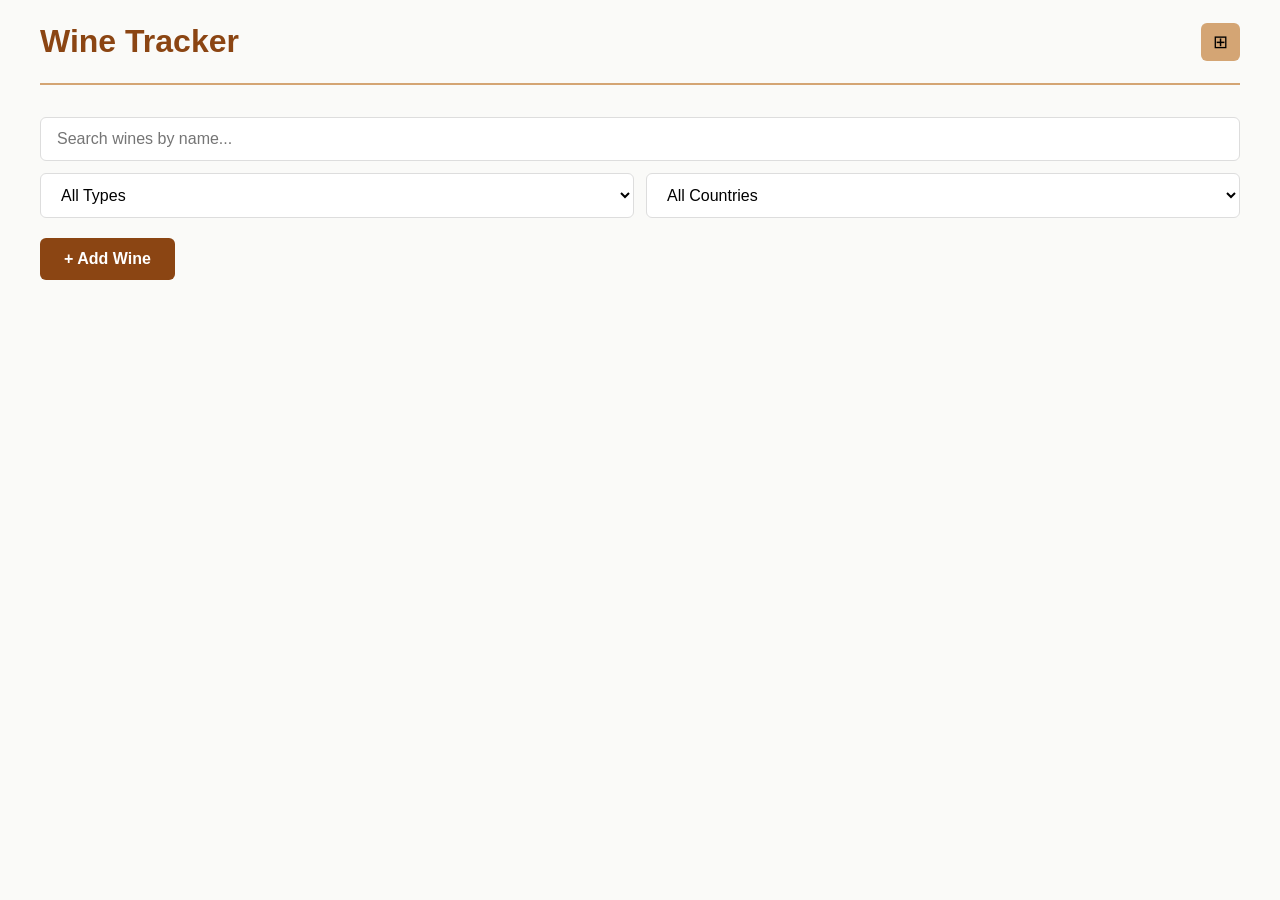
==== index.html @ 58db728c "Add files via upload" ====
<!DOCTYPE html>
<html lang="en">
<head>
    <meta charset="UTF-8">
    <meta name="viewport" content="width=device-width, initial-scale=1.0">
    <title>Wine Tracker</title>
    <link rel="stylesheet" href="style.css">
</head>
<body>
    <div class="container">
        <!-- Header -->
        <header class="header">
            <h1>Wine Tracker</h1>
            <button id="toggleViewBtn" class="toggle-view-btn" title="Toggle between list and grid view">
                <span class="view-icon">⊞</span>
            </button>
        </header>

        <!-- Filters and Search -->
        <div class="controls-section">
            <input 
                type="text" 
                id="searchInput" 
                class="search-box" 
                placeholder="Search wines by name..."
            >
            
            <div class="filter-group">
                <select id="typeFilter" class="filter-select">
                    <option value="">All Types</option>
                </select>
                
                <select id="countryFilter" class="filter-select">
                    <option value="">All Countries</option>
                </select>
            </div>
        </div>

        <!-- Add Wine Button -->
        <button id="addWineBtn" class="add-wine-btn">+ Add Wine</button>

        <!-- Wine List/Grid -->
        <div id="wineContainer" class="wine-list">
            <!-- Wines will be inserted here -->
        </div>

        <!-- Empty State -->
        <div id="emptyState" class="empty-state" style="display: none;">
            <p>No wines yet. Start by adding one!</p>
        </div>
    </div>

    <!-- Modal: Add/Edit Wine -->
    <div id="wineModal" class="modal" style="display: none;">
        <div class="modal-content">
            <button class="modal-close" id="modalCloseBtn">&times;</button>
            
            <h2 id="modalTitle">Add Wine</h2>

            <form id="wineForm">
                <!-- Wine Name -->
                <div class="form-group">
                    <label for="wineName">Wine Name *</label>
                    <input type="text" id="wineName" required placeholder="e.g., Côtes de Nuits 2019">
                </div>

                <!-- Wine Type -->
                <div class="form-group">
                    <label for="wineType">Type *</label>
                    <div class="type-input-group">
                        <select id="wineType" required>
                            <option value="">Select type...</option>
                        </select>
                        <button type="button" id="addNewTypeBtn" class="add-type-btn" title="Add new wine type">+</button>
                    </div>
                    <input 
                        type="text" 
                        id="newTypeInput" 
                        class="new-type-input" 
                        placeholder="New type name"
                        style="display: none;"
                    >
                </div>

                <!-- Country -->
                <div class="form-group">
                    <label for="wineCountry">Country *</label>
                    <input type="text" id="wineCountry" required placeholder="e.g., France">
                </div>

                <!-- Region -->
                <div class="form-group">
                    <label for="wineRegion">Region</label>
                    <input type="text" id="wineRegion" placeholder="e.g., Burgundy">
                </div>

                <!-- Notes -->
                <div class="form-group">
                    <label for="wineNotes">Notes</label>
                    <textarea id="wineNotes" placeholder="Tasting notes, impressions, etc."></textarea>
                </div>

                <!-- Photo -->
                <div class="form-group">
                    <label for="winePhoto">Photo</label>
                    <input type="file" id="winePhoto" accept="image/jpeg,image/png">
                    <small>JPEG or PNG, optional</small>
                    <div id="photoPreview" style="display: none; margin-top: 10px;">
                        <img id="previewImg" src="" alt="Preview" style="max-width: 150px; border-radius: 4px;">
                    </div>
                </div>

                <!-- Form Buttons -->
                <div class="form-buttons">
                    <button type="submit" class="btn btn-primary">Save Wine</button>
                    <button type="button" id="deleteWineBtn" class="btn btn-danger" style="display: none;">Delete Wine</button>
                </div>
            </form>
        </div>
    </div>

    <!-- Modal: Wine Details -->
    <div id="detailModal" class="modal" style="display: none;">
        <div class="modal-content modal-detail">
            <button class="modal-close" id="detailCloseBtn">&times;</button>
            
            <div id="detailContent">
                <!-- Details will be inserted here -->
            </div>

            <div class="detail-buttons">
                <button id="editWineBtn" class="btn btn-primary">Edit</button>
                <button id="closeDetailBtn" class="btn btn-secondary">Close</button>
            </div>
        </div>
    </div>

    <script src="app.js"></script>
</body>
</html>
---- style.css ----
/* Root colours and variables */
:root {
    --primary: #8b4513;
    --primary-dark: #6b3410;
    --accent: #d4a574;
    --accent-light: #f5e6d3;
    --text-dark: #2c2c2c;
    --text-light: #666666;
    --border: #ddd;
    --error: #c0392b;
    --success: #27ae60;
    --neutral: #f9f9f9;
    --white: #ffffff;
}

* {
    margin: 0;
    padding: 0;
    box-sizing: border-box;
}

html, body {
    font-family: -apple-system, BlinkMacSystemFont, 'Segoe UI', Roboto, Oxygen, Ubuntu, Cantarell, sans-serif;
    background-color: #fafaf8;
    color: var(--text-dark);
    line-height: 1.6;
}

body {
    padding: 16px;
}

/* Container */
.container {
    max-width: 1200px;
    margin: 0 auto;
}

/* Header */
.header {
    display: flex;
    justify-content: space-between;
    align-items: center;
    margin-bottom: 32px;
    padding-bottom: 16px;
    border-bottom: 2px solid var(--accent);
}

.header h1 {
    font-size: 32px;
    font-weight: 600;
    color: var(--primary);
}

.toggle-view-btn {
    background: var(--accent);
    border: none;
    padding: 8px 12px;
    border-radius: 6px;
    cursor: pointer;
    font-size: 18px;
    transition: background-color 0.2s;
}

.toggle-view-btn:hover {
    background: var(--primary);
    color: var(--white);
}

/* Controls Section */
.controls-section {
    display: flex;
    flex-direction: column;
    gap: 12px;
    margin-bottom: 20px;
}

.search-box {
    padding: 12px 16px;
    border: 1px solid var(--border);
    border-radius: 6px;
    font-size: 16px;
    transition: border-color 0.2s;
}

.search-box:focus {
    outline: none;
    border-color: var(--primary);
    box-shadow: 0 0 0 3px rgba(139, 69, 19, 0.1);
}

.filter-group {
    display: flex;
    gap: 12px;
}

.filter-select {
    flex: 1;
    padding: 12px 16px;
    border: 1px solid var(--border);
    border-radius: 6px;
    font-size: 16px;
    background-color: var(--white);
    cursor: pointer;
    transition: border-color 0.2s;
}

.filter-select:focus {
    outline: none;
    border-color: var(--primary);
    box-shadow: 0 0 0 3px rgba(139, 69, 19, 0.1);
}

/* Add Wine Button */
.add-wine-btn {
    align-self: flex-start;
    padding: 12px 24px;
    background: var(--primary);
    color: var(--white);
    border: none;
    border-radius: 6px;
    font-size: 16px;
    font-weight: 600;
    cursor: pointer;
    transition: background-color 0.2s;
    margin-bottom: 20px;
}

.add-wine-btn:hover {
    background: var(--primary-dark);
}

.add-wine-btn:active {
    transform: scale(0.98);
}

/* Wine Container */
.wine-list {
    display: flex;
    flex-direction: column;
    gap: 12px;
}

.wine-list.grid-view {
    display: grid;
    grid-template-columns: repeat(auto-fill, minmax(250px, 1fr));
    gap: 16px;
}

/* Wine Card */
.wine-card {
    padding: 16px;
    background: var(--white);
    border: 1px solid var(--border);
    border-radius: 8px;
    cursor: pointer;
    transition: all 0.2s;
    display: flex;
    align-items: center;
    gap: 16px;
}

.wine-list.grid-view .wine-card {
    flex-direction: column;
    align-items: flex-start;
}

.wine-card:hover {
    border-color: var(--primary);
    box-shadow: 0 2px 8px rgba(139, 69, 19, 0.12);
}

.wine-card:active {
    transform: scale(0.99);
}

.wine-photo {
    width: 60px;
    height: 60px;
    border-radius: 4px;
    object-fit: cover;
    background: var(--accent-light);
}

.wine-list.grid-view .wine-photo {
    width: 100%;
    height: 140px;
}

.wine-placeholder {
    width: 60px;
    height: 60px;
    background: var(--accent-light);
    border-radius: 4px;
    display: flex;
    align-items: center;
    justify-content: center;
    font-size: 28px;
    color: var(--accent);
}

.wine-list.grid-view .wine-placeholder {
    width: 100%;
    height: 140px;
    font-size: 48px;
}

.wine-info {
    flex: 1;
}

.wine-list.grid-view .wine-info {
    width: 100%;
}

.wine-name {
    font-size: 18px;
    font-weight: 600;
    color: var(--primary);
    margin-bottom: 4px;
}

.wine-list.grid-view .wine-name {
    font-size: 16px;
}

.wine-meta {
    display: flex;
    gap: 8px;
    flex-wrap: wrap;
    font-size: 14px;
    color: var(--text-light);
}

.wine-badge {
    background: var(--accent-light);
    padding: 4px 8px;
    border-radius: 4px;
    font-weight: 500;
}

/* Empty State */
.empty-state {
    text-align: center;
    padding: 48px 16px;
    color: var(--text-light);
    font-size: 18px;
}

/* Modal */
.modal {
    position: fixed;
    top: 0;
    left: 0;
    right: 0;
    bottom: 0;
    background: rgba(0, 0, 0, 0.5);
    display: flex;
    align-items: flex-start;
    justify-content: center;
    padding: 16px;
    z-index: 1000;
    overflow-y: auto;
}

.modal-content {
    background: var(--white);
    border-radius: 8px;
    padding: 32px;
    width: 100%;
    max-width: 500px;
    margin-top: 20px;
    position: relative;
}

.modal-detail {
    max-width: 600px;
}

.modal-close {
    position: absolute;
    top: 12px;
    right: 12px;
    background: none;
    border: none;
    font-size: 28px;
    cursor: pointer;
    color: var(--text-light);
    padding: 4px 8px;
    transition: color 0.2s;
}

.modal-close:hover {
    color: var(--text-dark);
}

.modal h2 {
    margin-bottom: 24px;
    color: var(--primary);
}

/* Form */
.form-group {
    margin-bottom: 20px;
}

.form-group label {
    display: block;
    margin-bottom: 8px;
    font-weight: 600;
    color: var(--text-dark);
}

.form-group input,
.form-group textarea,
.form-group select {
    width: 100%;
    padding: 12px;
    border: 1px solid var(--border);
    border-radius: 6px;
    font-size: 16px;
    font-family: inherit;
    transition: border-color 0.2s;
}

.form-group input:focus,
.form-group textarea:focus,
.form-group select:focus {
    outline: none;
    border-color: var(--primary);
    box-shadow: 0 0 0 3px rgba(139, 69, 19, 0.1);
}

.form-group textarea {
    min-height: 100px;
    resize: vertical;
}

.form-group small {
    display: block;
    margin-top: 6px;
    color: var(--text-light);
    font-size: 14px;
}

.type-input-group {
    display: flex;
    gap: 8px;
}

.type-input-group select {
    flex: 1;
}

.add-type-btn {
    padding: 12px 16px;
    background: var(--accent);
    border: 1px solid var(--border);
    border-radius: 6px;
    cursor: pointer;
    font-weight: 600;
    color: var(--primary);
    transition: background-color 0.2s;
}

.add-type-btn:hover {
    background: var(--accent-light);
}

.new-type-input {
    margin-top: 8px;
}

/* Form Buttons */
.form-buttons {
    display: flex;
    gap: 12px;
    margin-top: 32px;
}

.detail-buttons {
    display: flex;
    gap: 12px;
    margin-top: 24px;
}

.btn {
    padding: 12px 24px;
    border: none;
    border-radius: 6px;
    font-size: 16px;
    font-weight: 600;
    cursor: pointer;
    transition: all 0.2s;
    flex: 1;
}

.btn-primary {
    background: var(--primary);
    color: var(--white);
}

.btn-primary:hover {
    background: var(--primary-dark);
}

.btn-primary:active {
    transform: scale(0.98);
}

.btn-secondary {
    background: var(--neutral);
    color: var(--text-dark);
    border: 1px solid var(--border);
}

.btn-secondary:hover {
    background: var(--border);
}

.btn-danger {
    background: var(--error);
    color: var(--white);
    flex: auto;
}

.btn-danger:hover {
    background: #a0291f;
}

/* Detail View */
.detail-section {
    margin-bottom: 24px;
}

.detail-label {
    font-size: 14px;
    color: var(--text-light);
    text-transform: uppercase;
    letter-spacing: 0.5px;
    margin-bottom: 6px;
}

.detail-value {
    font-size: 18px;
    font-weight: 500;
    color: var(--text-dark);
}

.detail-photo {
    width: 100%;
    max-height: 300px;
    border-radius: 8px;
    object-fit: cover;
    margin-bottom: 24px;
    background: var(--accent-light);
}

.detail-placeholder {
    width: 100%;
    height: 200px;
    background: var(--accent-light);
    border-radius: 8px;
    display: flex;
    align-items: center;
    justify-content: center;
    font-size: 64px;
    color: var(--accent);
    margin-bottom: 24px;
}

/* Responsive */
@media (max-width: 768px) {
    .header h1 {
        font-size: 24px;
    }

    .filter-group {
        flex-direction: column;
    }

    .wine-list.grid-view {
        grid-template-columns: repeat(auto-fill, minmax(160px, 1fr));
    }

    .modal-content {
        padding: 24px;
    }

    .form-buttons {
        flex-direction: column;
    }

    .detail-buttons {
        flex-direction: column;
    }
}

@media (max-width: 480px) {
    body {
        padding: 12px;
    }

    .header {
        margin-bottom: 20px;
    }

    .header h1 {
        font-size: 20px;
    }

    .modal-content {
        max-width: 100%;
        padding: 20px;
    }

    .wine-list.grid-view {
        grid-template-columns: repeat(auto-fill, minmax(140px, 1fr));
    }

    .wine-name {
        font-size: 16px;
    }
}
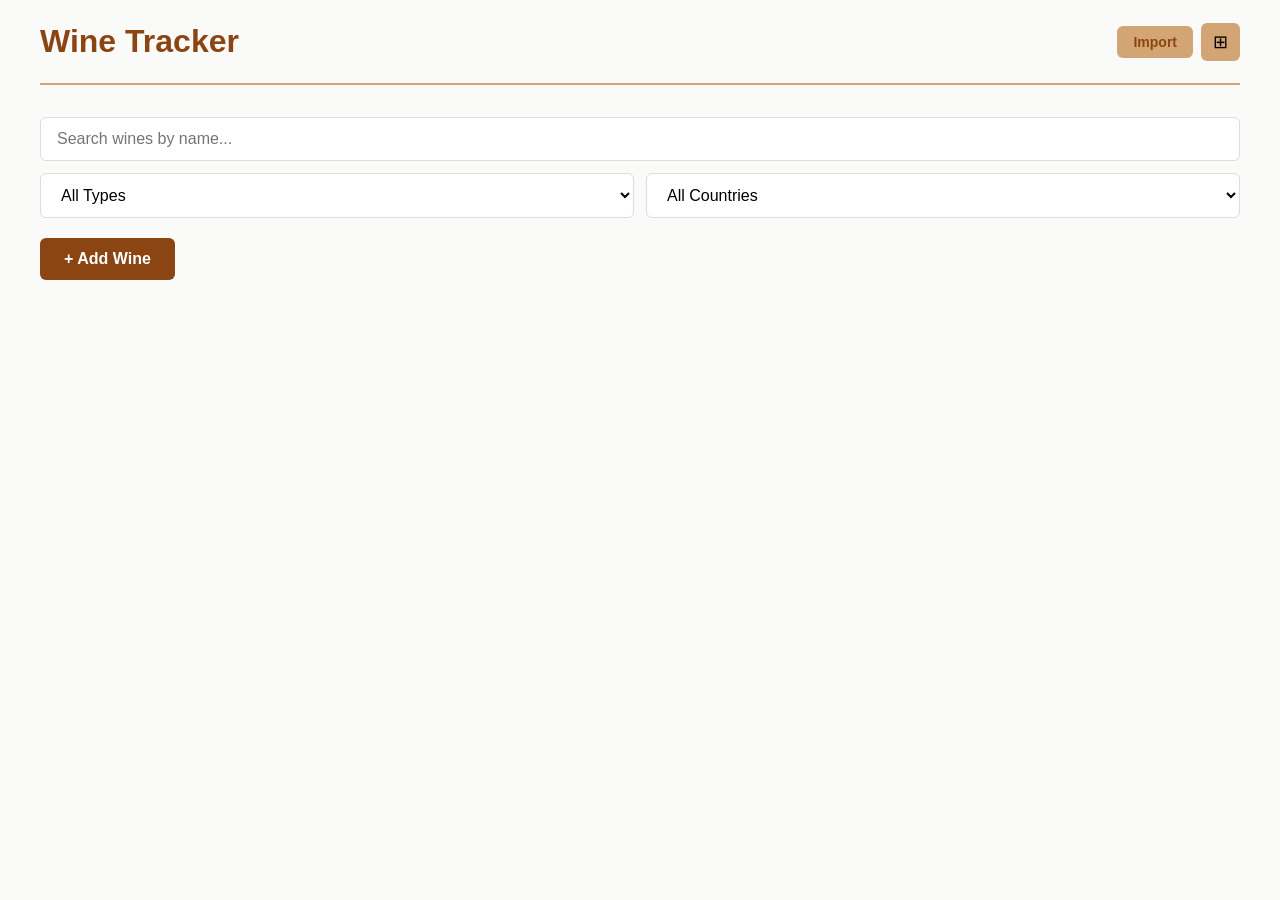
==== commit 844610c6: "Add files via upload" ====
--- a/index.html
+++ b/index.html
@@ -11,9 +11,12 @@
         <!-- Header -->
         <header class="header">
             <h1>Wine Tracker</h1>
-            <button id="toggleViewBtn" class="toggle-view-btn" title="Toggle between list and grid view">
-                <span class="view-icon">⊞</span>
-            </button>
+            <div class="header-buttons">
+                <button id="bulkImportBtn" class="header-btn" title="Bulk import wines">Import</button>
+                <button id="toggleViewBtn" class="toggle-view-btn" title="Toggle between list and grid view">
+                    <span class="view-icon">⊞</span>
+                </button>
+            </div>
         </header>
 
         <!-- Filters and Search -->
@@ -68,7 +71,7 @@
                 <div class="form-group">
                     <label for="wineType">Type *</label>
                     <div class="type-input-group">
-                        <select id="wineType" required>
+                        <select id="wineType">
                             <option value="">Select type...</option>
                         </select>
                         <button type="button" id="addNewTypeBtn" class="add-type-btn" title="Add new wine type">+</button>
@@ -84,8 +87,8 @@
 
                 <!-- Country -->
                 <div class="form-group">
-                    <label for="wineCountry">Country *</label>
-                    <input type="text" id="wineCountry" required placeholder="e.g., France">
+                    <label for="wineCountry">Country</label>
+                    <input type="text" id="wineCountry" placeholder="e.g., France">
                 </div>
 
                 <!-- Region -->
@@ -135,6 +138,38 @@
         </div>
     </div>
 
+    <!-- Modal: Bulk Import -->
+    <div id="bulkImportModal" class="modal" style="display: none;">
+        <div class="modal-content">
+            <button class="modal-close" id="bulkImportCloseBtn">&times;</button>
+            
+            <h2>Bulk Import Wines</h2>
+
+            <div id="bulkStep1" class="bulk-step">
+                <p class="bulk-instructions">Paste your wines below, one per line in this format:</p>
+                <code class="bulk-example">Wine Name | Type | Country | Region (optional)</code>
+                
+                <textarea id="bulkInput" class="bulk-textarea" placeholder="Chateau Bel Air | Red - Medium | France | Bordeaux&#10;Penfolds Koonuga Hill | Cabernet Sauvignon | Australia"></textarea>
+
+                <div class="form-buttons">
+                    <button type="button" id="bulkParseBtn" class="btn btn-primary">Preview</button>
+                </div>
+            </div>
+
+            <div id="bulkStep2" class="bulk-step" style="display: none;">
+                <p class="bulk-instructions"><strong id="bulkWineCount">0</strong> wines ready to import:</p>
+                <div class="bulk-preview" id="bulkPreview"></div>
+
+                <div class="form-buttons">
+                    <button type="button" id="bulkBackBtn" class="btn btn-secondary">Back</button>
+                    <button type="button" id="bulkImportConfirmBtn" class="btn btn-primary">Import All</button>
+                </div>
+            </div>
+
+            <div id="bulkStatus" class="bulk-status" style="display: none;"></div>
+        </div>
+    </div>
+
     <script src="app.js"></script>
 </body>
 </html>
--- a/style.css
+++ b/style.css
@@ -52,6 +52,29 @@
     color: var(--primary);
 }
 
+.header-buttons {
+    display: flex;
+    gap: 8px;
+    align-items: center;
+}
+
+.header-btn {
+    background: var(--accent);
+    border: none;
+    padding: 8px 16px;
+    border-radius: 6px;
+    cursor: pointer;
+    font-size: 14px;
+    font-weight: 600;
+    color: var(--primary);
+    transition: background-color 0.2s;
+}
+
+.header-btn:hover {
+    background: var(--primary);
+    color: var(--white);
+}
+
 .toggle-view-btn {
     background: var(--accent);
     border: none;
@@ -522,3 +545,96 @@
         font-size: 16px;
     }
 }
+
+/* Bulk Import Styles */
+.bulk-step {
+    margin-bottom: 20px;
+}
+
+.bulk-instructions {
+    margin-bottom: 12px;
+    color: var(--text-light);
+    font-size: 14px;
+}
+
+.bulk-example {
+    display: block;
+    background: var(--neutral);
+    padding: 8px 12px;
+    border-radius: 4px;
+    font-size: 12px;
+    margin-bottom: 16px;
+    color: var(--text-dark);
+    overflow-x: auto;
+}
+
+.bulk-textarea {
+    width: 100%;
+    padding: 12px;
+    border: 1px solid var(--border);
+    border-radius: 6px;
+    font-family: monospace;
+    font-size: 13px;
+    min-height: 150px;
+    margin-bottom: 16px;
+}
+
+.bulk-textarea:focus {
+    outline: none;
+    border-color: var(--primary);
+    box-shadow: 0 0 0 3px rgba(139, 69, 19, 0.1);
+}
+
+.bulk-preview {
+    background: var(--neutral);
+    border-radius: 6px;
+    max-height: 300px;
+    overflow-y: auto;
+    margin-bottom: 16px;
+}
+
+.bulk-preview-item {
+    padding: 12px;
+    border-bottom: 1px solid var(--border);
+    font-size: 14px;
+}
+
+.bulk-preview-item:last-child {
+    border-bottom: none;
+}
+
+.bulk-preview-item strong {
+    display: block;
+    color: var(--primary);
+    font-weight: 600;
+    margin-bottom: 4px;
+}
+
+.bulk-preview-item small {
+    color: var(--text-light);
+    display: block;
+}
+
+.bulk-status {
+    padding: 16px;
+    border-radius: 6px;
+    margin-top: 16px;
+}
+
+.bulk-status.success {
+    background: #d4edda;
+    border: 1px solid #c3e6cb;
+    color: #155724;
+}
+
+.bulk-status.error {
+    background: #f8d7da;
+    border: 1px solid #f5c6cb;
+    color: #721c24;
+}
+
+.bulk-status.loading {
+    background: #d1ecf1;
+    border: 1px solid #bee5eb;
+    color: #0c5460;
+}
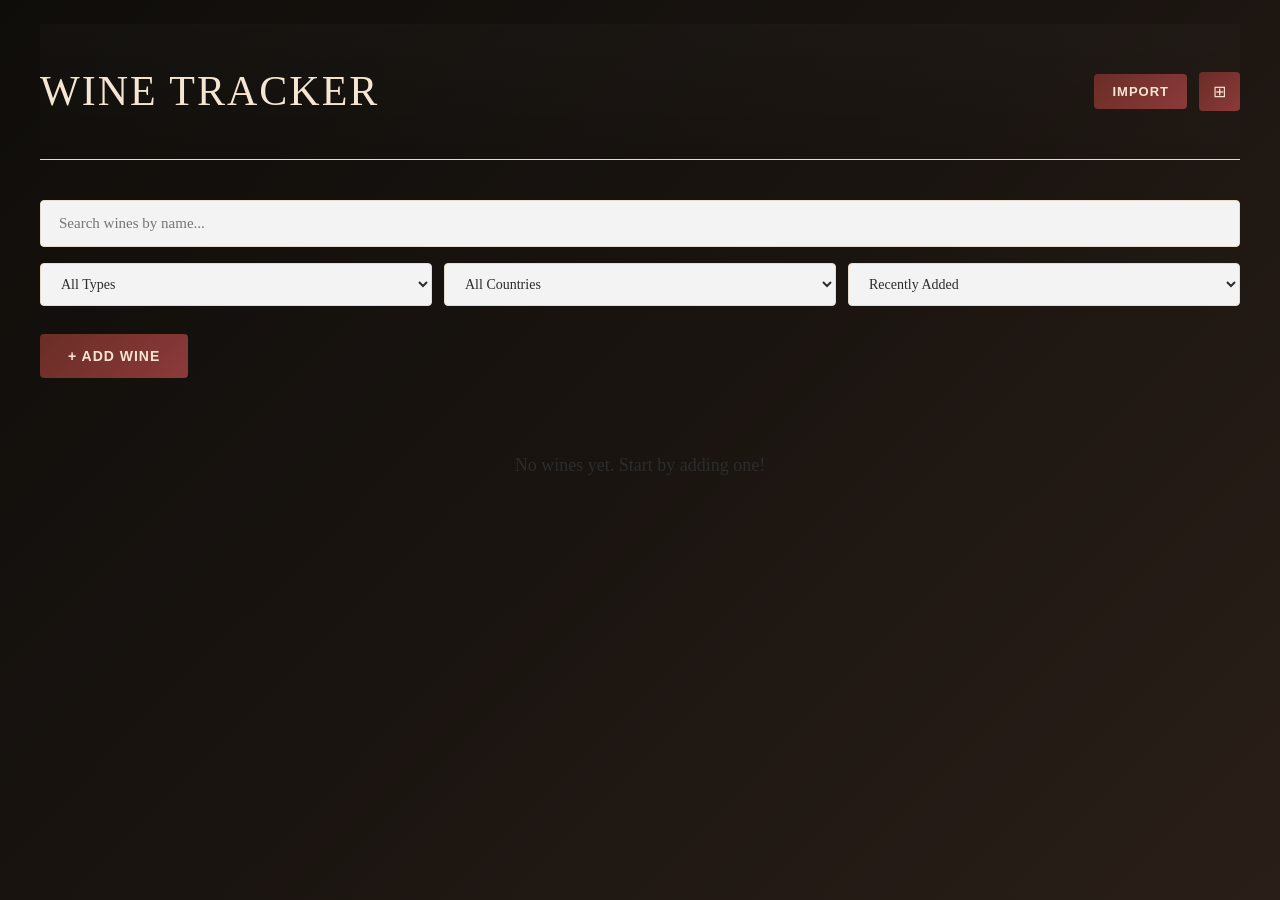
==== commit f4194179: "2.0" ====
--- a/index.html
+++ b/index.html
@@ -35,6 +35,13 @@
                 
                 <select id="countryFilter" class="filter-select">
                     <option value="">All Countries</option>
+                </select>
+
+                <select id="sortFilter" class="sort-select">
+                    <option value="date-newest">Recently Added</option>
+                    <option value="date-oldest">Oldest First</option>
+                    <option value="alpha-az">Name (A–Z)</option>
+                    <option value="alpha-za">Name (Z–A)</option>
                 </select>
             </div>
         </div>
--- a/style.css
+++ b/style.css
@@ -1,16 +1,15 @@
 /* Root colours and variables */
 :root {
-    --primary: #8b4513;
-    --primary-dark: #6b3410;
-    --accent: #d4a574;
-    --accent-light: #f5e6d3;
-    --text-dark: #2c2c2c;
-    --text-light: #666666;
-    --border: #ddd;
+    --wine: #6B2D26;
+    --wine-light: #8B3A3A;
+    --gold: #D4A574;
+    --cream: #F5E6D3;
+    --dark-bg: #1a1410;
+    --text-primary: #2c2c2c;
+    --text-secondary: #666666;
+    --border-subtle: #E8DCC8;
     --error: #c0392b;
     --success: #27ae60;
-    --neutral: #f9f9f9;
-    --white: #ffffff;
 }
 
 * {
@@ -20,14 +19,15 @@
 }
 
 html, body {
-    font-family: -apple-system, BlinkMacSystemFont, 'Segoe UI', Roboto, Oxygen, Ubuntu, Cantarell, sans-serif;
-    background-color: #fafaf8;
-    color: var(--text-dark);
-    line-height: 1.6;
+    font-family: 'Georgia', 'Garamond', serif;
+    background: linear-gradient(135deg, #0f0d0a 0%, #1a1410 50%, #2a1f18 100%);
+    color: var(--text-primary);
+    line-height: 1.7;
+    min-height: 100vh;
 }
 
 body {
-    padding: 16px;
+    padding: 24px;
 }
 
 /* Container */
@@ -41,120 +41,137 @@
     display: flex;
     justify-content: space-between;
     align-items: center;
-    margin-bottom: 32px;
-    padding-bottom: 16px;
-    border-bottom: 2px solid var(--accent);
+    margin-bottom: 40px;
+    padding: 32px 0;
+    border-bottom: 1px solid var(--border-subtle);
+    background: linear-gradient(to bottom, rgba(255,255,255,0.02), transparent);
 }
 
 .header h1 {
-    font-size: 32px;
+    font-size: 42px;
+    font-weight: 300;
+    letter-spacing: 2px;
+    color: var(--cream);
+    text-transform: uppercase;
+}
+
+.header-buttons {
+    display: flex;
+    gap: 12px;
+    align-items: center;
+}
+
+.header-btn {
+    background: linear-gradient(135deg, var(--wine) 0%, var(--wine-light) 100%);
+    border: none;
+    padding: 10px 18px;
+    border-radius: 4px;
+    cursor: pointer;
+    font-size: 13px;
     font-weight: 600;
-    color: var(--primary);
-}
-
-.header-buttons {
-    display: flex;
-    gap: 8px;
-    align-items: center;
-}
-
-.header-btn {
-    background: var(--accent);
+    text-transform: uppercase;
+    letter-spacing: 1px;
+    color: var(--cream);
+    transition: all 0.3s ease;
+}
+
+.header-btn:hover {
+    transform: translateY(-2px);
+    box-shadow: 0 8px 20px rgba(107, 45, 38, 0.3);
+}
+
+.toggle-view-btn {
+    background: linear-gradient(135deg, var(--wine) 0%, var(--wine-light) 100%);
     border: none;
-    padding: 8px 16px;
-    border-radius: 6px;
-    cursor: pointer;
-    font-size: 14px;
-    font-weight: 600;
-    color: var(--primary);
-    transition: background-color 0.2s;
-}
-
-.header-btn:hover {
-    background: var(--primary);
-    color: var(--white);
-}
-
-.toggle-view-btn {
-    background: var(--accent);
-    border: none;
-    padding: 8px 12px;
-    border-radius: 6px;
-    cursor: pointer;
-    font-size: 18px;
-    transition: background-color 0.2s;
+    padding: 10px 14px;
+    border-radius: 4px;
+    cursor: pointer;
+    font-size: 16px;
+    transition: all 0.3s ease;
+    color: var(--cream);
 }
 
 .toggle-view-btn:hover {
-    background: var(--primary);
-    color: var(--white);
+    transform: translateY(-2px);
+    box-shadow: 0 8px 20px rgba(107, 45, 38, 0.3);
 }
 
 /* Controls Section */
 .controls-section {
     display: flex;
     flex-direction: column;
-    gap: 12px;
-    margin-bottom: 20px;
+    gap: 16px;
+    margin-bottom: 28px;
 }
 
 .search-box {
-    padding: 12px 16px;
-    border: 1px solid var(--border);
-    border-radius: 6px;
-    font-size: 16px;
-    transition: border-color 0.2s;
+    padding: 14px 18px;
+    border: 1px solid var(--border-subtle);
+    border-radius: 4px;
+    font-size: 15px;
+    font-family: 'Georgia', serif;
+    background: rgba(255, 255, 255, 0.95);
+    transition: all 0.3s ease;
 }
 
 .search-box:focus {
     outline: none;
-    border-color: var(--primary);
-    box-shadow: 0 0 0 3px rgba(139, 69, 19, 0.1);
+    border-color: var(--gold);
+    background: rgba(255, 255, 255, 1);
+    box-shadow: 0 0 0 3px rgba(212, 165, 116, 0.15);
 }
 
 .filter-group {
     display: flex;
     gap: 12px;
-}
-
-.filter-select {
+    flex-wrap: wrap;
+}
+
+.filter-select, .sort-select {
     flex: 1;
+    min-width: 160px;
     padding: 12px 16px;
-    border: 1px solid var(--border);
-    border-radius: 6px;
-    font-size: 16px;
-    background-color: var(--white);
-    cursor: pointer;
-    transition: border-color 0.2s;
-}
-
-.filter-select:focus {
+    border: 1px solid var(--border-subtle);
+    border-radius: 4px;
+    font-size: 14px;
+    font-family: 'Georgia', serif;
+    background: rgba(255, 255, 255, 0.95);
+    cursor: pointer;
+    transition: all 0.3s ease;
+    color: var(--text-primary);
+}
+
+.filter-select:focus, .sort-select:focus {
     outline: none;
-    border-color: var(--primary);
-    box-shadow: 0 0 0 3px rgba(139, 69, 19, 0.1);
+    border-color: var(--gold);
+    background: rgba(255, 255, 255, 1);
+    box-shadow: 0 0 0 3px rgba(212, 165, 116, 0.15);
 }
 
 /* Add Wine Button */
 .add-wine-btn {
     align-self: flex-start;
-    padding: 12px 24px;
-    background: var(--primary);
-    color: var(--white);
+    padding: 14px 28px;
+    background: linear-gradient(135deg, var(--wine) 0%, var(--wine-light) 100%);
+    color: var(--cream);
     border: none;
-    border-radius: 6px;
-    font-size: 16px;
+    border-radius: 4px;
+    font-size: 14px;
     font-weight: 600;
-    cursor: pointer;
-    transition: background-color 0.2s;
-    margin-bottom: 20px;
+    text-transform: uppercase;
+    letter-spacing: 1px;
+    cursor: pointer;
+    transition: all 0.3s ease;
+    margin-bottom: 24px;
 }
 
 .add-wine-btn:hover {
-    background: var(--primary-dark);
+    transform: translateY(-3px);
+    box-shadow: 0 12px 30px rgba(107, 45, 38, 0.4);
 }
 
 .add-wine-btn:active {
-    transform: scale(0.98);
+    transform: translateY(-1px);
 }
 
 /* Wine Container */
@@ -172,15 +189,16 @@
 
 /* Wine Card */
 .wine-card {
-    padding: 16px;
-    background: var(--white);
-    border: 1px solid var(--border);
-    border-radius: 8px;
-    cursor: pointer;
-    transition: all 0.2s;
+    padding: 20px;
+    background: rgba(255, 255, 255, 0.93);
+    border: 1px solid var(--border-subtle);
+    border-radius: 6px;
+    cursor: pointer;
+    transition: all 0.3s ease;
     display: flex;
     align-items: center;
-    gap: 16px;
+    gap: 18px;
+    backdrop-filter: blur(10px);
 }
 
 .wine-list.grid-view .wine-card {
@@ -189,43 +207,42 @@
 }
 
 .wine-card:hover {
-    border-color: var(--primary);
-    box-shadow: 0 2px 8px rgba(139, 69, 19, 0.12);
-}
-
-.wine-card:active {
-    transform: scale(0.99);
+    border-color: var(--gold);
+    box-shadow: 0 12px 40px rgba(0, 0, 0, 0.15);
+    transform: translateY(-4px);
+    background: rgba(255, 255, 255, 0.98);
 }
 
 .wine-photo {
-    width: 60px;
-    height: 60px;
-    border-radius: 4px;
+    width: 70px;
+    height: 70px;
+    border-radius: 6px;
     object-fit: cover;
-    background: var(--accent-light);
+    background: var(--cream);
+    flex-shrink: 0;
 }
 
 .wine-list.grid-view .wine-photo {
     width: 100%;
-    height: 140px;
+    height: 180px;
 }
 
 .wine-placeholder {
-    width: 60px;
-    height: 60px;
-    background: var(--accent-light);
-    border-radius: 4px;
+    width: 70px;
+    height: 70px;
+    background: linear-gradient(135deg, var(--cream) 0%, #ead9c3 100%);
+    border-radius: 6px;
     display: flex;
     align-items: center;
     justify-content: center;
-    font-size: 28px;
-    color: var(--accent);
+    font-size: 32px;
+    flex-shrink: 0;
 }
 
 .wine-list.grid-view .wine-placeholder {
     width: 100%;
-    height: 140px;
-    font-size: 48px;
+    height: 180px;
+    font-size: 54px;
 }
 
 .wine-info {
@@ -238,9 +255,10 @@
 
 .wine-name {
     font-size: 18px;
-    font-weight: 600;
-    color: var(--primary);
-    margin-bottom: 4px;
+    font-weight: 500;
+    color: var(--wine);
+    margin-bottom: 6px;
+    letter-spacing: 0.3px;
 }
 
 .wine-list.grid-view .wine-name {
@@ -251,15 +269,17 @@
     display: flex;
     gap: 8px;
     flex-wrap: wrap;
-    font-size: 14px;
-    color: var(--text-light);
+    font-size: 13px;
+    color: var(--text-secondary);
 }
 
 .wine-badge {
-    background: var(--accent-light);
-    padding: 4px 8px;
-    border-radius: 4px;
+    background: linear-gradient(135deg, rgba(212, 165, 116, 0.15) 0%, rgba(212, 165, 116, 0.08) 100%);
+    padding: 4px 10px;
+    border-radius: 3px;
     font-weight: 500;
+    border: 1px solid rgba(212, 165, 116, 0.2);
+    color: var(--wine);
 }
 
 /* Empty State */
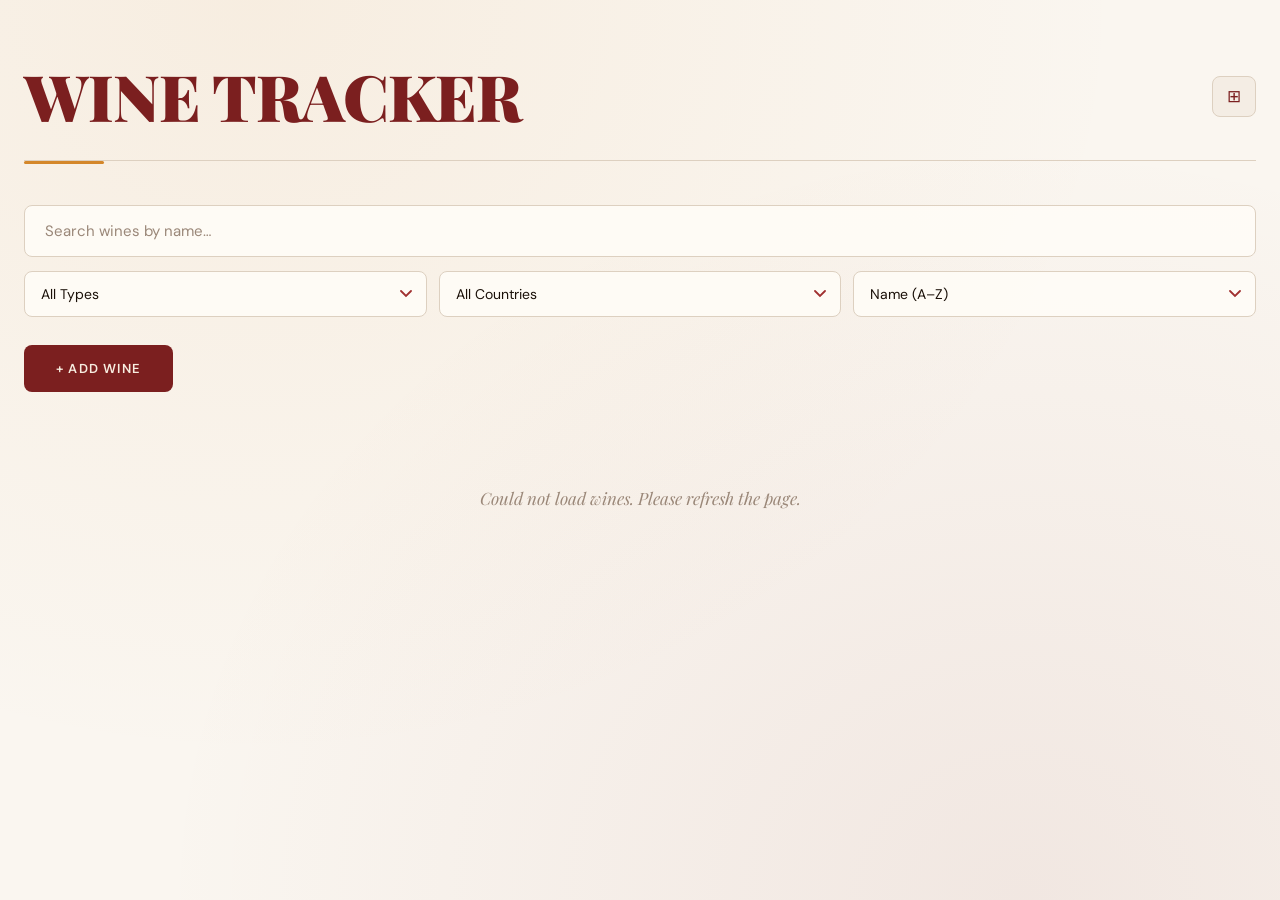
==== commit f9c9882e: "2.0" ====
--- a/index.html
+++ b/index.html
@@ -8,136 +8,92 @@
 </head>
 <body>
     <div class="container">
-        <!-- Header -->
         <header class="header">
             <h1>Wine Tracker</h1>
             <div class="header-buttons">
-                <button id="bulkImportBtn" class="header-btn" title="Bulk import wines">Import</button>
                 <button id="toggleViewBtn" class="toggle-view-btn" title="Toggle between list and grid view">
                     <span class="view-icon">⊞</span>
                 </button>
             </div>
         </header>
 
-        <!-- Filters and Search -->
         <div class="controls-section">
-            <input 
-                type="text" 
-                id="searchInput" 
-                class="search-box" 
-                placeholder="Search wines by name..."
-            >
-            
+            <input type="text" id="searchInput" class="search-box" placeholder="Search wines by name…">
             <div class="filter-group">
                 <select id="typeFilter" class="filter-select">
                     <option value="">All Types</option>
                 </select>
-                
                 <select id="countryFilter" class="filter-select">
                     <option value="">All Countries</option>
                 </select>
-
                 <select id="sortFilter" class="sort-select">
+                    <option value="alpha-az">Name (A–Z)</option>
+                    <option value="alpha-za">Name (Z–A)</option>
                     <option value="date-newest">Recently Added</option>
                     <option value="date-oldest">Oldest First</option>
-                    <option value="alpha-az">Name (A–Z)</option>
-                    <option value="alpha-za">Name (Z–A)</option>
                 </select>
             </div>
         </div>
 
-        <!-- Add Wine Button -->
         <button id="addWineBtn" class="add-wine-btn">+ Add Wine</button>
 
-        <!-- Wine List/Grid -->
-        <div id="wineContainer" class="wine-list">
-            <!-- Wines will be inserted here -->
-        </div>
-
-        <!-- Empty State -->
-        <div id="emptyState" class="empty-state" style="display: none;">
-            <p>No wines yet. Start by adding one!</p>
-        </div>
+        <div id="wineContainer" class="wine-list"></div>
+        <div id="emptyState" class="empty-state" style="display: none;"></div>
     </div>
 
     <!-- Modal: Add/Edit Wine -->
     <div id="wineModal" class="modal" style="display: none;">
         <div class="modal-content">
             <button class="modal-close" id="modalCloseBtn">&times;</button>
-            
             <h2 id="modalTitle">Add Wine</h2>
-
             <form id="wineForm">
-                <!-- Wine Name -->
                 <div class="form-group">
                     <label for="wineName">Wine Name *</label>
                     <input type="text" id="wineName" required placeholder="e.g., Côtes de Nuits 2019">
                 </div>
-
-                <!-- Wine Type -->
                 <div class="form-group">
                     <label for="wineType">Type *</label>
                     <div class="type-input-group">
                         <select id="wineType">
-                            <option value="">Select type...</option>
+                            <option value="">Select type…</option>
                         </select>
                         <button type="button" id="addNewTypeBtn" class="add-type-btn" title="Add new wine type">+</button>
                     </div>
-                    <input 
-                        type="text" 
-                        id="newTypeInput" 
-                        class="new-type-input" 
-                        placeholder="New type name"
-                        style="display: none;"
-                    >
+                    <input type="text" id="newTypeInput" class="new-type-input" placeholder="New type name" style="display: none;">
                 </div>
-
-                <!-- Country -->
                 <div class="form-group">
                     <label for="wineCountry">Country</label>
                     <input type="text" id="wineCountry" placeholder="e.g., France">
                 </div>
-
-                <!-- Region -->
                 <div class="form-group">
                     <label for="wineRegion">Region</label>
                     <input type="text" id="wineRegion" placeholder="e.g., Burgundy">
                 </div>
-
-                <!-- Notes -->
                 <div class="form-group">
                     <label for="wineNotes">Notes</label>
-                    <textarea id="wineNotes" placeholder="Tasting notes, impressions, etc."></textarea>
+                    <textarea id="wineNotes" placeholder="Tasting notes, impressions…"></textarea>
                 </div>
-
-                <!-- Photo -->
                 <div class="form-group">
                     <label for="winePhoto">Photo</label>
-                    <input type="file" id="winePhoto" accept="image/jpeg,image/png">
-                    <small>JPEG or PNG, optional</small>
+                    <input type="file" id="winePhoto" accept="image/jpeg,image/png,image/webp">
+                    <small>JPEG, PNG or WebP — optional</small>
                     <div id="photoPreview" style="display: none; margin-top: 10px;">
                         <img id="previewImg" src="" alt="Preview" style="max-width: 150px; border-radius: 4px;">
                     </div>
                 </div>
-
-                <!-- Form Buttons -->
                 <div class="form-buttons">
                     <button type="submit" class="btn btn-primary">Save Wine</button>
-                    <button type="button" id="deleteWineBtn" class="btn btn-danger" style="display: none;">Delete Wine</button>
+                    <button type="button" id="deleteWineBtn" class="btn btn-danger" style="display: none;">Delete</button>
                 </div>
             </form>
         </div>
     </div>
 
-    <!-- Modal: Wine Details -->
+    <!-- Modal: Wine Detail -->
     <div id="detailModal" class="modal" style="display: none;">
         <div class="modal-content modal-detail">
             <button class="modal-close" id="detailCloseBtn">&times;</button>
-            
-            <div id="detailContent">
-                <!-- Details will be inserted here -->
-            </div>
-
+            <div id="detailContent"></div>
             <div class="detail-buttons">
                 <button id="editWineBtn" class="btn btn-primary">Edit</button>
                 <button id="closeDetailBtn" class="btn btn-secondary">Close</button>
@@ -145,38 +101,6 @@
         </div>
     </div>
 
-    <!-- Modal: Bulk Import -->
-    <div id="bulkImportModal" class="modal" style="display: none;">
-        <div class="modal-content">
-            <button class="modal-close" id="bulkImportCloseBtn">&times;</button>
-            
-            <h2>Bulk Import Wines</h2>
-
-            <div id="bulkStep1" class="bulk-step">
-                <p class="bulk-instructions">Paste your wines below, one per line in this format:</p>
-                <code class="bulk-example">Wine Name | Type | Country | Region (optional)</code>
-                
-                <textarea id="bulkInput" class="bulk-textarea" placeholder="Chateau Bel Air | Red - Medium | France | Bordeaux&#10;Penfolds Koonuga Hill | Cabernet Sauvignon | Australia"></textarea>
-
-                <div class="form-buttons">
-                    <button type="button" id="bulkParseBtn" class="btn btn-primary">Preview</button>
-                </div>
-            </div>
-
-            <div id="bulkStep2" class="bulk-step" style="display: none;">
-                <p class="bulk-instructions"><strong id="bulkWineCount">0</strong> wines ready to import:</p>
-                <div class="bulk-preview" id="bulkPreview"></div>
-
-                <div class="form-buttons">
-                    <button type="button" id="bulkBackBtn" class="btn btn-secondary">Back</button>
-                    <button type="button" id="bulkImportConfirmBtn" class="btn btn-primary">Import All</button>
-                </div>
-            </div>
-
-            <div id="bulkStatus" class="bulk-status" style="display: none;"></div>
-        </div>
-    </div>
-
     <script src="app.js"></script>
 </body>
 </html>
--- a/style.css
+++ b/style.css
@@ -1,204 +1,315 @@
-/* Root colours and variables */
+/* ============================================================
+   ROOT — Colour palette & variables
+   ============================================================ */
+@import url('https://fonts.googleapis.com/css2?family=Playfair+Display:wght@400;700;900&family=DM+Sans:wght@300;400;500;600&display=swap');
+
 :root {
-    --wine: #6B2D26;
-    --wine-light: #8B3A3A;
-    --gold: #D4A574;
-    --cream: #F5E6D3;
-    --dark-bg: #1a1410;
-    --text-primary: #2c2c2c;
-    --text-secondary: #666666;
-    --border-subtle: #E8DCC8;
-    --error: #c0392b;
-    --success: #27ae60;
-}
-
-* {
+    /* Core brand */
+    --wine:          #7B1F1F;
+    --wine-light:    #A03030;
+    --wine-dark:     #4A0F0F;
+    --gold:          #D4872A;
+    --gold-light:    #F0A84A;
+    --cream:         #F7EDE0;
+    --cream-dark:    #EDD8BE;
+
+    /* Backgrounds */
+    --bg-base:       #FAF6F0;
+    --bg-card:       rgba(255, 252, 247, 0.92);
+    --bg-card-hover: rgba(255, 255, 255, 0.98);
+    --dark-bg:       #1C0D08;
+
+    /* Text */
+    --text-primary:  #1A1008;
+    --text-dark:     #1A1008;
+    --text-secondary:#6B5C4E;
+    --text-light:    #9A8778;
+
+    /* Borders */
+    --border:        #DDD0C0;
+    --border-subtle: #EDE0CE;
+
+    /* Utility */
+    --white:         #FFFFFF;
+    --neutral:       #F4EDE4;
+    --accent:        #F7EDE0;
+    --accent-light:  #FDF7F0;
+    --primary:       #7B1F1F;
+    --primary-dark:  #4A0F0F;
+
+    /* Feedback */
+    --error:         #C0392B;
+    --success:       #1F7A4A;
+
+    /* Effects */
+    --shadow-card:   0 2px 12px rgba(80, 20, 10, 0.08);
+    --shadow-hover:  0 16px 48px rgba(80, 20, 10, 0.18);
+    --shadow-modal:  0 32px 80px rgba(26, 16, 8, 0.35);
+    --radius:        8px;
+    --radius-lg:     14px;
+    --transition:    0.25s cubic-bezier(0.4, 0, 0.2, 1);
+}
+
+/* ============================================================
+   RESET & BASE
+   ============================================================ */
+*, *::before, *::after {
     margin: 0;
     padding: 0;
     box-sizing: border-box;
 }
 
 html, body {
-    font-family: 'Georgia', 'Garamond', serif;
-    background: linear-gradient(135deg, #0f0d0a 0%, #1a1410 50%, #2a1f18 100%);
+    font-family: 'DM Sans', system-ui, sans-serif;
+    background: var(--bg-base);
     color: var(--text-primary);
-    line-height: 1.7;
+    line-height: 1.65;
     min-height: 100vh;
 }
 
+/* Subtle grain texture on body */
 body {
-    padding: 24px;
-}
-
-/* Container */
+    padding: 28px 24px;
+    background-image:
+        radial-gradient(ellipse at 20% 0%, rgba(212, 135, 42, 0.08) 0%, transparent 60%),
+        radial-gradient(ellipse at 80% 100%, rgba(123, 31, 31, 0.07) 0%, transparent 60%);
+}
+
+/* ============================================================
+   CONTAINER
+   ============================================================ */
 .container {
-    max-width: 1200px;
+    max-width: 1240px;
     margin: 0 auto;
 }
 
-/* Header */
+/* ============================================================
+   HEADER
+   ============================================================ */
 .header {
     display: flex;
     justify-content: space-between;
     align-items: center;
-    margin-bottom: 40px;
-    padding: 32px 0;
-    border-bottom: 1px solid var(--border-subtle);
-    background: linear-gradient(to bottom, rgba(255,255,255,0.02), transparent);
+    margin-bottom: 44px;
+    padding: 36px 0 32px;
+    border-bottom: 1px solid var(--border);
+    position: relative;
+}
+
+/* Decorative rule accent */
+.header::after {
+    content: '';
+    position: absolute;
+    bottom: -4px;
+    left: 0;
+    width: 80px;
+    height: 3px;
+    background: var(--gold);
+    border-radius: 2px;
 }
 
 .header h1 {
-    font-size: 42px;
-    font-weight: 300;
-    letter-spacing: 2px;
+    font-family: 'Playfair Display', Georgia, serif;
+    font-size: clamp(36px, 5vw, 64px);
+    font-weight: 900;
+    letter-spacing: -1px;
+    color: var(--wine);
+    text-transform: uppercase;
+    line-height: 1;
+    animation: fadeUp 0.6s ease both;
+}
+
+@keyframes fadeUp {
+    from { opacity: 0; transform: translateY(14px); }
+    to   { opacity: 1; transform: translateY(0); }
+}
+
+.header-buttons {
+    display: flex;
+    gap: 10px;
+    align-items: center;
+}
+
+.header-btn {
+    background: var(--wine);
+    border: none;
+    padding: 11px 20px;
+    border-radius: var(--radius);
+    cursor: pointer;
+    font-family: 'DM Sans', sans-serif;
+    font-size: 12px;
+    font-weight: 600;
+    text-transform: uppercase;
+    letter-spacing: 1.2px;
     color: var(--cream);
-    text-transform: uppercase;
-}
-
-.header-buttons {
+    transition: background var(--transition), transform var(--transition), box-shadow var(--transition);
+}
+
+.header-btn:hover {
+    background: var(--wine-dark);
+    transform: translateY(-2px);
+    box-shadow: 0 8px 24px rgba(123, 31, 31, 0.3);
+}
+
+.header-btn:active {
+    transform: translateY(0);
+}
+
+.toggle-view-btn {
+    background: var(--neutral);
+    border: 1px solid var(--border);
+    padding: 11px 14px;
+    border-radius: var(--radius);
+    cursor: pointer;
+    font-size: 17px;
+    transition: background var(--transition), transform var(--transition);
+    color: var(--wine);
+    line-height: 1;
+}
+
+.toggle-view-btn:hover {
+    background: var(--cream-dark);
+    transform: translateY(-2px);
+}
+
+/* ============================================================
+   CONTROLS
+   ============================================================ */
+.controls-section {
+    display: flex;
+    flex-direction: column;
+    gap: 14px;
+    margin-bottom: 28px;
+}
+
+.search-box {
+    padding: 15px 20px;
+    border: 1.5px solid var(--border);
+    border-radius: var(--radius);
+    font-size: 15px;
+    font-family: 'DM Sans', sans-serif;
+    background: var(--bg-card);
+    color: var(--text-primary);
+    transition: border-color var(--transition), box-shadow var(--transition);
+}
+
+.search-box::placeholder {
+    color: var(--text-light);
+}
+
+.search-box:focus {
+    outline: none;
+    border-color: var(--gold);
+    box-shadow: 0 0 0 3px rgba(212, 135, 42, 0.14);
+}
+
+.filter-group {
     display: flex;
     gap: 12px;
-    align-items: center;
-}
-
-.header-btn {
-    background: linear-gradient(135deg, var(--wine) 0%, var(--wine-light) 100%);
+    flex-wrap: wrap;
+}
+
+.filter-select,
+.sort-select {
+    flex: 1;
+    min-width: 160px;
+    padding: 13px 16px;
+    border: 1.5px solid var(--border);
+    border-radius: var(--radius);
+    font-size: 14px;
+    font-family: 'DM Sans', sans-serif;
+    background: var(--bg-card);
+    cursor: pointer;
+    transition: border-color var(--transition), box-shadow var(--transition);
+    color: var(--text-primary);
+    appearance: none;
+    background-image: url("data:image/svg+xml,%3Csvg xmlns='http://www.w3.org/2000/svg' width='12' height='8' viewBox='0 0 12 8'%3E%3Cpath d='M1 1l5 5 5-5' stroke='%23A03030' stroke-width='1.8' fill='none' stroke-linecap='round'/%3E%3C/svg%3E");
+    background-repeat: no-repeat;
+    background-position: right 14px center;
+    padding-right: 36px;
+}
+
+.filter-select:focus,
+.sort-select:focus {
+    outline: none;
+    border-color: var(--gold);
+    box-shadow: 0 0 0 3px rgba(212, 135, 42, 0.14);
+}
+
+/* ============================================================
+   ADD WINE BUTTON
+   ============================================================ */
+.add-wine-btn {
+    align-self: flex-start;
+    padding: 15px 32px;
+    background: var(--wine);
+    color: var(--cream);
     border: none;
-    padding: 10px 18px;
-    border-radius: 4px;
-    cursor: pointer;
+    border-radius: var(--radius);
+    font-family: 'DM Sans', sans-serif;
     font-size: 13px;
     font-weight: 600;
     text-transform: uppercase;
-    letter-spacing: 1px;
-    color: var(--cream);
-    transition: all 0.3s ease;
-}
-
-.header-btn:hover {
-    transform: translateY(-2px);
-    box-shadow: 0 8px 20px rgba(107, 45, 38, 0.3);
-}
-
-.toggle-view-btn {
-    background: linear-gradient(135deg, var(--wine) 0%, var(--wine-light) 100%);
-    border: none;
-    padding: 10px 14px;
-    border-radius: 4px;
+    letter-spacing: 1.2px;
     cursor: pointer;
-    font-size: 16px;
-    transition: all 0.3s ease;
-    color: var(--cream);
-}
-
-.toggle-view-btn:hover {
-    transform: translateY(-2px);
-    box-shadow: 0 8px 20px rgba(107, 45, 38, 0.3);
-}
-
-/* Controls Section */
-.controls-section {
-    display: flex;
-    flex-direction: column;
-    gap: 16px;
+    transition: background var(--transition), transform var(--transition), box-shadow var(--transition);
     margin-bottom: 28px;
-}
-
-.search-box {
-    padding: 14px 18px;
-    border: 1px solid var(--border-subtle);
-    border-radius: 4px;
-    font-size: 15px;
-    font-family: 'Georgia', serif;
-    background: rgba(255, 255, 255, 0.95);
-    transition: all 0.3s ease;
-}
-
-.search-box:focus {
-    outline: none;
-    border-color: var(--gold);
-    background: rgba(255, 255, 255, 1);
-    box-shadow: 0 0 0 3px rgba(212, 165, 116, 0.15);
-}
-
-.filter-group {
-    display: flex;
-    gap: 12px;
-    flex-wrap: wrap;
-}
-
-.filter-select, .sort-select {
-    flex: 1;
-    min-width: 160px;
-    padding: 12px 16px;
-    border: 1px solid var(--border-subtle);
-    border-radius: 4px;
-    font-size: 14px;
-    font-family: 'Georgia', serif;
-    background: rgba(255, 255, 255, 0.95);
-    cursor: pointer;
-    transition: all 0.3s ease;
-    color: var(--text-primary);
-}
-
-.filter-select:focus, .sort-select:focus {
-    outline: none;
-    border-color: var(--gold);
-    background: rgba(255, 255, 255, 1);
-    box-shadow: 0 0 0 3px rgba(212, 165, 116, 0.15);
-}
-
-/* Add Wine Button */
-.add-wine-btn {
-    align-self: flex-start;
-    padding: 14px 28px;
-    background: linear-gradient(135deg, var(--wine) 0%, var(--wine-light) 100%);
-    color: var(--cream);
-    border: none;
-    border-radius: 4px;
-    font-size: 14px;
-    font-weight: 600;
-    text-transform: uppercase;
-    letter-spacing: 1px;
-    cursor: pointer;
-    transition: all 0.3s ease;
-    margin-bottom: 24px;
+    position: relative;
+    overflow: hidden;
+}
+
+.add-wine-btn::after {
+    content: '';
+    position: absolute;
+    inset: 0;
+    background: rgba(255,255,255,0.08);
+    opacity: 0;
+    transition: opacity var(--transition);
 }
 
 .add-wine-btn:hover {
+    background: var(--wine-dark);
     transform: translateY(-3px);
-    box-shadow: 0 12px 30px rgba(107, 45, 38, 0.4);
+    box-shadow: 0 14px 36px rgba(123, 31, 31, 0.35);
+}
+
+.add-wine-btn:hover::after {
+    opacity: 1;
 }
 
 .add-wine-btn:active {
     transform: translateY(-1px);
 }
 
-/* Wine Container */
+/* ============================================================
+   WINE LIST & GRID
+   ============================================================ */
 .wine-list {
     display: flex;
     flex-direction: column;
-    gap: 12px;
+    gap: 10px;
 }
 
 .wine-list.grid-view {
     display: grid;
-    grid-template-columns: repeat(auto-fill, minmax(250px, 1fr));
-    gap: 16px;
-}
-
-/* Wine Card */
+    grid-template-columns: repeat(auto-fill, minmax(240px, 1fr));
+    gap: 18px;
+}
+
+/* ============================================================
+   WINE CARD
+   ============================================================ */
 .wine-card {
     padding: 20px;
-    background: rgba(255, 255, 255, 0.93);
+    background: var(--bg-card);
     border: 1px solid var(--border-subtle);
-    border-radius: 6px;
+    border-radius: var(--radius-lg);
     cursor: pointer;
-    transition: all 0.3s ease;
+    transition: transform var(--transition), box-shadow var(--transition), border-color var(--transition), background var(--transition);
     display: flex;
     align-items: center;
     gap: 18px;
-    backdrop-filter: blur(10px);
+    box-shadow: var(--shadow-card);
 }
 
 .wine-list.grid-view .wine-card {
@@ -208,41 +319,45 @@
 
 .wine-card:hover {
     border-color: var(--gold);
-    box-shadow: 0 12px 40px rgba(0, 0, 0, 0.15);
-    transform: translateY(-4px);
-    background: rgba(255, 255, 255, 0.98);
+    box-shadow: var(--shadow-hover);
+    transform: translateY(-5px);
+    background: var(--bg-card-hover);
 }
 
 .wine-photo {
     width: 70px;
     height: 70px;
-    border-radius: 6px;
+    border-radius: var(--radius);
     object-fit: cover;
-    background: var(--cream);
     flex-shrink: 0;
 }
 
 .wine-list.grid-view .wine-photo {
     width: 100%;
-    height: 180px;
+    height: 190px;
+    border-radius: var(--radius) var(--radius) 0 0;
+    margin: -20px -20px 14px;
+    width: calc(100% + 40px);
 }
 
 .wine-placeholder {
     width: 70px;
     height: 70px;
-    background: linear-gradient(135deg, var(--cream) 0%, #ead9c3 100%);
-    border-radius: 6px;
+    background: linear-gradient(135deg, var(--cream) 0%, var(--cream-dark) 100%);
+    border-radius: var(--radius);
     display: flex;
     align-items: center;
     justify-content: center;
-    font-size: 32px;
+    font-size: 30px;
     flex-shrink: 0;
 }
 
 .wine-list.grid-view .wine-placeholder {
-    width: 100%;
-    height: 180px;
-    font-size: 54px;
+    width: calc(100% + 40px);
+    height: 190px;
+    margin: -20px -20px 14px;
+    border-radius: var(--radius) var(--radius) 0 0;
+    font-size: 52px;
 }
 
 .wine-info {
@@ -254,11 +369,12 @@
 }
 
 .wine-name {
+    font-family: 'Playfair Display', Georgia, serif;
     font-size: 18px;
-    font-weight: 500;
+    font-weight: 700;
     color: var(--wine);
     margin-bottom: 6px;
-    letter-spacing: 0.3px;
+    line-height: 1.2;
 }
 
 .wine-list.grid-view .wine-name {
@@ -267,53 +383,75 @@
 
 .wine-meta {
     display: flex;
-    gap: 8px;
+    gap: 7px;
     flex-wrap: wrap;
-    font-size: 13px;
+    font-size: 12px;
     color: var(--text-secondary);
 }
 
 .wine-badge {
-    background: linear-gradient(135deg, rgba(212, 165, 116, 0.15) 0%, rgba(212, 165, 116, 0.08) 100%);
-    padding: 4px 10px;
-    border-radius: 3px;
+    background: rgba(212, 135, 42, 0.1);
+    padding: 3px 10px;
+    border-radius: 20px;
     font-weight: 500;
-    border: 1px solid rgba(212, 165, 116, 0.2);
+    border: 1px solid rgba(212, 135, 42, 0.22);
     color: var(--wine);
-}
-
-/* Empty State */
+    font-size: 12px;
+}
+
+/* ============================================================
+   EMPTY STATE
+   ============================================================ */
 .empty-state {
     text-align: center;
-    padding: 48px 16px;
+    padding: 64px 16px;
     color: var(--text-light);
-    font-size: 18px;
-}
-
-/* Modal */
+    font-size: 17px;
+    font-family: 'Playfair Display', serif;
+    font-style: italic;
+}
+
+/* ============================================================
+   MODAL
+   ============================================================ */
 .modal {
     position: fixed;
-    top: 0;
-    left: 0;
-    right: 0;
-    bottom: 0;
-    background: rgba(0, 0, 0, 0.5);
+    inset: 0;
+    background: rgba(26, 16, 8, 0.55);
+    backdrop-filter: blur(6px);
+    -webkit-backdrop-filter: blur(6px);
     display: flex;
     align-items: flex-start;
     justify-content: center;
-    padding: 16px;
+    padding: 20px 16px;
     z-index: 1000;
     overflow-y: auto;
+    animation: fadeIn 0.2s ease both;
+}
+
+@keyframes fadeIn {
+    from { opacity: 0; }
+    to   { opacity: 1; }
 }
 
 .modal-content {
-    background: var(--white);
-    border-radius: 8px;
-    padding: 32px;
+    background: rgba(253, 248, 242, 0.97);
+    backdrop-filter: blur(20px);
+    -webkit-backdrop-filter: blur(20px);
+    border: 1px solid var(--border);
+    border-radius: var(--radius-lg);
+    padding: 36px;
     width: 100%;
     max-width: 500px;
-    margin-top: 20px;
+    margin-top: 24px;
     position: relative;
+    box-shadow: var(--shadow-modal);
+    animation: slideUp 0.3s cubic-bezier(0.4, 0, 0.2, 1) both;
+}
+
+@keyframes slideUp {
+    from { opacity: 0; transform: translateY(24px); }
+    to   { opacity: 1; transform: translateY(0); }
 }
 
 .modal-detail {
@@ -322,68 +460,87 @@
 
 .modal-close {
     position: absolute;
-    top: 12px;
-    right: 12px;
-    background: none;
-    border: none;
-    font-size: 28px;
+    top: 14px;
+    right: 14px;
+    background: var(--neutral);
+    border: 1px solid var(--border);
+    border-radius: 50%;
+    width: 34px;
+    height: 34px;
+    display: flex;
+    align-items: center;
+    justify-content: center;
+    font-size: 20px;
+    line-height: 1;
     cursor: pointer;
-    color: var(--text-light);
-    padding: 4px 8px;
-    transition: color 0.2s;
+    color: var(--text-secondary);
+    transition: background var(--transition), color var(--transition);
 }
 
 .modal-close:hover {
-    color: var(--text-dark);
+    background: var(--cream-dark);
+    color: var(--wine);
 }
 
 .modal h2 {
-    margin-bottom: 24px;
-    color: var(--primary);
-}
-
-/* Form */
+    font-family: 'Playfair Display', Georgia, serif;
+    font-size: 26px;
+    font-weight: 700;
+    margin-bottom: 26px;
+    color: var(--wine);
+    line-height: 1.2;
+}
+
+/* ============================================================
+   FORM
+   ============================================================ */
 .form-group {
     margin-bottom: 20px;
 }
 
 .form-group label {
     display: block;
-    margin-bottom: 8px;
+    margin-bottom: 7px;
+    font-size: 13px;
     font-weight: 600;
-    color: var(--text-dark);
+    text-transform: uppercase;
+    letter-spacing: 0.7px;
+    color: var(--text-secondary);
 }
 
 .form-group input,
 .form-group textarea,
 .form-group select {
     width: 100%;
-    padding: 12px;
-    border: 1px solid var(--border);
-    border-radius: 6px;
-    font-size: 16px;
-    font-family: inherit;
-    transition: border-color 0.2s;
+    padding: 13px 15px;
+    border: 1.5px solid var(--border);
+    border-radius: var(--radius);
+    font-size: 15px;
+    font-family: 'DM Sans', sans-serif;
+    background: var(--white);
+    color: var(--text-primary);
+    transition: border-color var(--transition), box-shadow var(--transition);
 }
 
 .form-group input:focus,
 .form-group textarea:focus,
 .form-group select:focus {
     outline: none;
-    border-color: var(--primary);
-    box-shadow: 0 0 0 3px rgba(139, 69, 19, 0.1);
+    border-color: var(--gold);
+    box-shadow: 0 0 0 3px rgba(212, 135, 42, 0.14);
 }
 
 .form-group textarea {
     min-height: 100px;
     resize: vertical;
+    line-height: 1.6;
 }
 
 .form-group small {
     display: block;
     margin-top: 6px;
     color: var(--text-light);
-    font-size: 14px;
+    font-size: 13px;
 }
 
 .type-input-group {
@@ -396,69 +553,72 @@
 }
 
 .add-type-btn {
-    padding: 12px 16px;
-    background: var(--accent);
-    border: 1px solid var(--border);
-    border-radius: 6px;
+    padding: 13px 16px;
+    background: var(--neutral);
+    border: 1.5px solid var(--border);
+    border-radius: var(--radius);
     cursor: pointer;
     font-weight: 600;
-    color: var(--primary);
-    transition: background-color 0.2s;
+    color: var(--wine);
+    transition: background var(--transition);
+    font-family: 'DM Sans', sans-serif;
 }
 
 .add-type-btn:hover {
-    background: var(--accent-light);
+    background: var(--cream-dark);
 }
 
 .new-type-input {
     margin-top: 8px;
 }
 
-/* Form Buttons */
-.form-buttons {
+/* ============================================================
+   BUTTONS
+   ============================================================ */
+.form-buttons,
+.detail-buttons {
     display: flex;
     gap: 12px;
     margin-top: 32px;
 }
 
-.detail-buttons {
-    display: flex;
-    gap: 12px;
-    margin-top: 24px;
-}
-
 .btn {
-    padding: 12px 24px;
+    padding: 13px 24px;
     border: none;
-    border-radius: 6px;
-    font-size: 16px;
+    border-radius: var(--radius);
+    font-size: 14px;
+    font-family: 'DM Sans', sans-serif;
     font-weight: 600;
+    letter-spacing: 0.3px;
     cursor: pointer;
-    transition: all 0.2s;
+    transition: background var(--transition), transform var(--transition), box-shadow var(--transition);
     flex: 1;
 }
 
+.btn:active {
+    transform: scale(0.98);
+}
+
 .btn-primary {
-    background: var(--primary);
-    color: var(--white);
+    background: var(--wine);
+    color: var(--cream);
 }
 
 .btn-primary:hover {
-    background: var(--primary-dark);
-}
-
-.btn-primary:active {
-    transform: scale(0.98);
+    background: var(--wine-dark);
+    box-shadow: 0 8px 24px rgba(123, 31, 31, 0.28);
+    transform: translateY(-1px);
 }
 
 .btn-secondary {
     background: var(--neutral);
     color: var(--text-dark);
-    border: 1px solid var(--border);
+    border: 1.5px solid var(--border);
 }
 
 .btn-secondary:hover {
-    background: var(--border);
+    background: var(--cream-dark);
+    transform: translateY(-1px);
 }
 
 .btn-danger {
@@ -469,104 +629,56 @@
 
 .btn-danger:hover {
     background: #a0291f;
-}
-
-/* Detail View */
+    transform: translateY(-1px);
+    box-shadow: 0 8px 24px rgba(192, 57, 43, 0.28);
+}
+
+/* ============================================================
+   DETAIL VIEW
+   ============================================================ */
 .detail-section {
-    margin-bottom: 24px;
+    margin-bottom: 22px;
 }
 
 .detail-label {
-    font-size: 14px;
+    font-size: 11px;
     color: var(--text-light);
     text-transform: uppercase;
-    letter-spacing: 0.5px;
-    margin-bottom: 6px;
+    letter-spacing: 1px;
+    margin-bottom: 5px;
+    font-weight: 600;
 }
 
 .detail-value {
-    font-size: 18px;
+    font-size: 17px;
     font-weight: 500;
     color: var(--text-dark);
+    font-family: 'Playfair Display', serif;
 }
 
 .detail-photo {
     width: 100%;
     max-height: 300px;
-    border-radius: 8px;
+    border-radius: var(--radius-lg);
     object-fit: cover;
-    margin-bottom: 24px;
-    background: var(--accent-light);
+    margin-bottom: 26px;
 }
 
 .detail-placeholder {
     width: 100%;
     height: 200px;
-    background: var(--accent-light);
-    border-radius: 8px;
+    background: linear-gradient(135deg, var(--cream) 0%, var(--cream-dark) 100%);
+    border-radius: var(--radius-lg);
     display: flex;
     align-items: center;
     justify-content: center;
     font-size: 64px;
-    color: var(--accent);
-    margin-bottom: 24px;
-}
-
-/* Responsive */
-@media (max-width: 768px) {
-    .header h1 {
-        font-size: 24px;
-    }
-
-    .filter-group {
-        flex-direction: column;
-    }
-
-    .wine-list.grid-view {
-        grid-template-columns: repeat(auto-fill, minmax(160px, 1fr));
-    }
-
-    .modal-content {
-        padding: 24px;
-    }
-
-    .form-buttons {
-        flex-direction: column;
-    }
-
-    .detail-buttons {
-        flex-direction: column;
-    }
-}
-
-@media (max-width: 480px) {
-    body {
-        padding: 12px;
-    }
-
-    .header {
-        margin-bottom: 20px;
-    }
-
-    .header h1 {
-        font-size: 20px;
-    }
-
-    .modal-content {
-        max-width: 100%;
-        padding: 20px;
-    }
-
-    .wine-list.grid-view {
-        grid-template-columns: repeat(auto-fill, minmax(140px, 1fr));
-    }
-
-    .wine-name {
-        font-size: 16px;
-    }
-}
-
-/* Bulk Import Styles */
+    margin-bottom: 26px;
+}
+
+/* ============================================================
+   BULK IMPORT
+   ============================================================ */
 .bulk-step {
     margin-bottom: 20px;
 }
@@ -580,41 +692,47 @@
 .bulk-example {
     display: block;
     background: var(--neutral);
-    padding: 8px 12px;
-    border-radius: 4px;
+    padding: 10px 14px;
+    border-radius: var(--radius);
     font-size: 12px;
+    font-family: 'Courier New', monospace;
     margin-bottom: 16px;
     color: var(--text-dark);
     overflow-x: auto;
+    border: 1px solid var(--border);
 }
 
 .bulk-textarea {
     width: 100%;
-    padding: 12px;
-    border: 1px solid var(--border);
-    border-radius: 6px;
-    font-family: monospace;
+    padding: 13px 15px;
+    border: 1.5px solid var(--border);
+    border-radius: var(--radius);
+    font-family: 'Courier New', monospace;
     font-size: 13px;
     min-height: 150px;
     margin-bottom: 16px;
+    color: var(--text-primary);
+    background: var(--white);
+    transition: border-color var(--transition), box-shadow var(--transition);
 }
 
 .bulk-textarea:focus {
     outline: none;
-    border-color: var(--primary);
-    box-shadow: 0 0 0 3px rgba(139, 69, 19, 0.1);
+    border-color: var(--gold);
+    box-shadow: 0 0 0 3px rgba(212, 135, 42, 0.14);
 }
 
 .bulk-preview {
     background: var(--neutral);
-    border-radius: 6px;
+    border-radius: var(--radius);
+    border: 1px solid var(--border);
     max-height: 300px;
     overflow-y: auto;
     margin-bottom: 16px;
 }
 
 .bulk-preview-item {
-    padding: 12px;
+    padding: 13px 16px;
     border-bottom: 1px solid var(--border);
     font-size: 14px;
 }
@@ -625,9 +743,10 @@
 
 .bulk-preview-item strong {
     display: block;
-    color: var(--primary);
-    font-weight: 600;
-    margin-bottom: 4px;
+    font-family: 'Playfair Display', serif;
+    color: var(--wine);
+    font-weight: 700;
+    margin-bottom: 3px;
 }
 
 .bulk-preview-item small {
@@ -636,25 +755,94 @@
 }
 
 .bulk-status {
-    padding: 16px;
-    border-radius: 6px;
+    padding: 14px 18px;
+    border-radius: var(--radius);
     margin-top: 16px;
+    font-size: 14px;
+    font-weight: 500;
 }
 
 .bulk-status.success {
     background: #d4edda;
-    border: 1px solid #c3e6cb;
+    border: 1px solid #b8dcc4;
     color: #155724;
 }
 
 .bulk-status.error {
     background: #f8d7da;
-    border: 1px solid #f5c6cb;
+    border: 1px solid #f1b8bc;
     color: #721c24;
 }
 
 .bulk-status.loading {
-    background: #d1ecf1;
-    border: 1px solid #bee5eb;
-    color: #0c5460;
-}
+    background: #fff3cd;
+    border: 1px solid #ffdda0;
+    color: #7a5500;
+}
+
+/* ============================================================
+   RESPONSIVE
+   ============================================================ */
+@media (max-width: 768px) {
+    .header h1 {
+        font-size: clamp(28px, 7vw, 42px);
+    }
+
+    .filter-group {
+        flex-direction: column;
+    }
+
+    .wine-list.grid-view {
+        grid-template-columns: repeat(auto-fill, minmax(160px, 1fr));
+    }
+
+    .modal-content {
+        padding: 26px;
+    }
+
+    .form-buttons,
+    .detail-buttons {
+        flex-direction: column;
+    }
+}
+
+@media (max-width: 480px) {
+    body {
+        padding: 14px 12px;
+    }
+
+    .header {
+        margin-bottom: 24px;
+        flex-wrap: wrap;
+        gap: 16px;
+    }
+
+    .modal-content {
+        max-width: 100%;
+        padding: 22px 18px;
+    }
+
+    .wine-list.grid-view {
+        grid-template-columns: repeat(auto-fill, minmax(140px, 1fr));
+    }
+
+    .wine-name {
+        font-size: 15px;
+    }
+}
+
+/* Region badge — slightly muted */
+.wine-badge-region {
+    background: rgba(107, 92, 78, 0.08);
+    border-color: rgba(107, 92, 78, 0.18);
+    color: var(--text-secondary);
+}
+
+/* Notes in detail view use body font, not serif */
+.detail-notes {
+    font-family: 'DM Sans', sans-serif;
+    font-size: 15px;
+    line-height: 1.7;
+    color: var(--text-secondary);
+    white-space: pre-wrap;
+}
